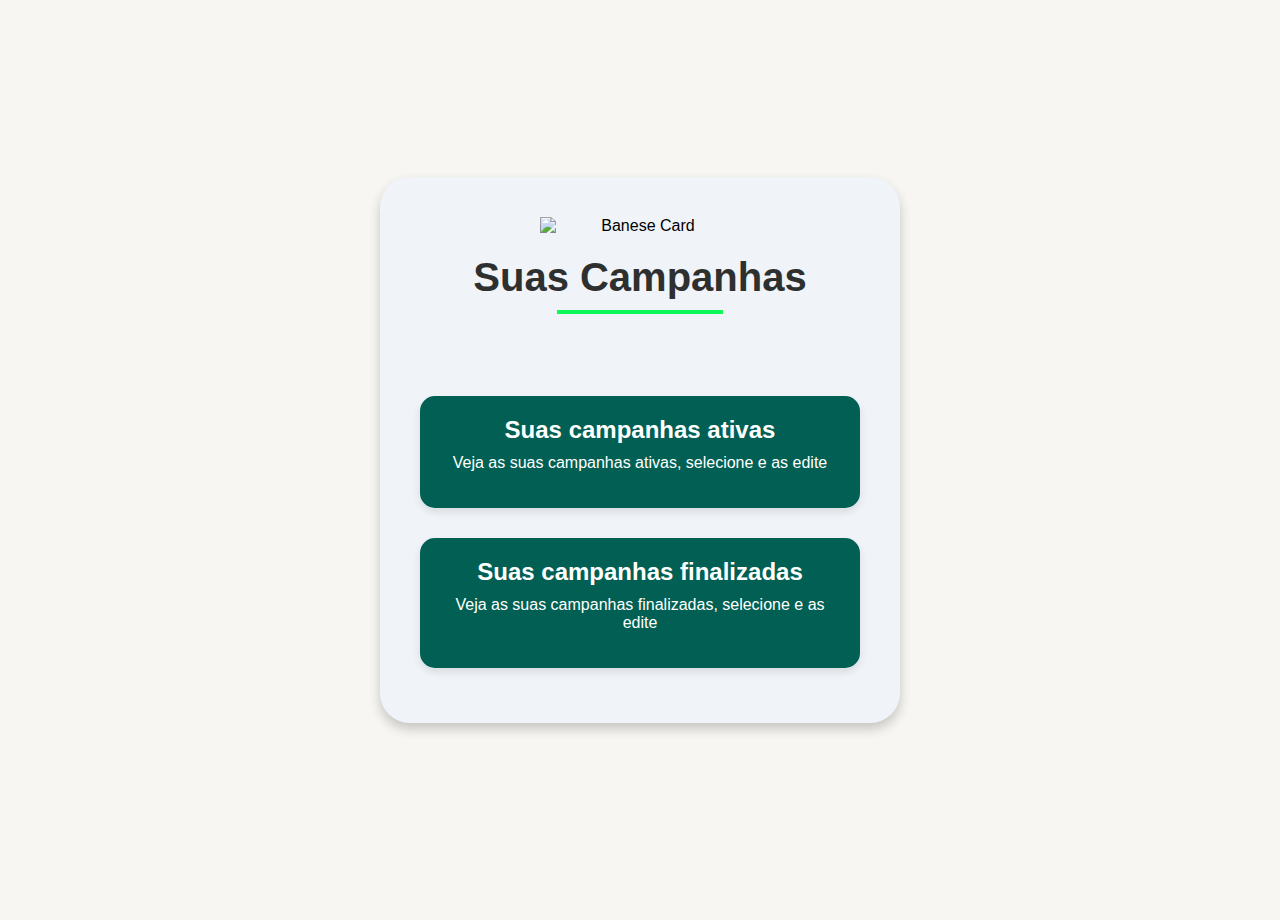
==== templates/campanhas.html @ 08e76594 "new" ====
<!DOCTYPE html>
<html lang="pt-BR">
<head>
    <meta charset="UTF-8">
    <meta name="viewport" content="width=device-width, initial-scale=1.0">
    <title>Suas Campanhas - Banese Card</title> 
    <!-- Link da fonte Noyh Bold -->
    <link href="https://fonts.googleapis.com/css2?family=Noyh:wght@700&display=swap" rel="stylesheet">
    <style>
        body {
            font-family: Arial, sans-serif;
            background-color: #f7f6f2; /* Cor de fundo */
            margin: 0;
            padding: 0;
            height: 100vh; /* 100% da altura da tela */
            width: 100vw; /* 100% da largura da tela */
            display: flex;
            justify-content: center;
            align-items: center;
            overflow: hidden; /* Para evitar rolagem */
        }

        .container {
            width: 100vw; /* Garante que ocupe toda a largura da tela */
            padding: 20px;
            min-height: 100vh; /* Garante que a altura mínima seja 100vh */
            display: flex;
            flex-direction: column;
            justify-content: center;
            align-items: center;
        }

        /* Fundo abrangendo logo, título e campanhas */
        .header-section {
            background-color: #f0f4f8; /* Cor de fundo ao redor */
            padding: 40px; /* Preenchimento aumentado */
            border-radius: 30px; /* Bordas arredondadas */
            box-shadow: 0 6px 12px rgba(0, 0, 0, 0.2); /* Sombra mais suave */
            text-align: center; /* Centraliza o conteúdo */
            transition: transform 0.4s ease-in-out, box-shadow 0.4s ease-in-out; /* Animação suave */
        }

        .header-section:hover {
            transform: scale(1.02); /* Leve aumento ao passar o mouse */
            box-shadow: 0 8px 16px rgba(0, 0, 0, 0.3); /* Sombra mais intensa ao passar o mouse */
        }

        h1 {
            color: #2e3030; /* Cor da fonte "Suas Campanhas" */
            margin-top: 20px; /* Espaço entre a logo e o título */
            font-size: 2.5rem; /* Aumenta o tamanho da fonte */
            font-family: 'Noyh-Bold', sans-serif; /* Fonte Noyh Bold */
            display: inline-block;
            padding-bottom: 10px;
            position: relative; /* Para posicionar o traço */
        }

        /* Traço pequeno e mais grosso embaixo do texto */
        h1::after {
            content: "";
            display: block;
            width: 50%; /* Aproximadamente metade do tamanho do texto */
            height: 4px; /* Mais grosso */
            background-color: #0ef758; /* Cor verde */
            margin: 10px auto 0; /* Centralizado e pequeno espaço acima */
        }

        .campaigns {
            display: flex;
            flex-direction: column;
            align-items: center;
            margin-top: 30px;
        }

        .campaign-box {
            width: 100%;
            max-width: 400px; /* Limita a largura máxima */
            background-color: #015f53;
            color: #ffffff;
            padding: 20px;
            border-radius: 15px; /* Bordas arredondadas */
            cursor: pointer;
            text-decoration: none;
            margin: 15px 0;
            transition: background-color 0.3s ease, transform 0.3s ease, box-shadow 0.3s ease; /* Transição suave */
            box-shadow: 0 4px 8px rgba(0, 0, 0, 0.1); /* Sombra suave */
        }

        .campaign-box h2 {
            margin: 0;
            font-size: 1.5rem; /* Ajusta o tamanho do título */
        }

        .campaign-box p {
            margin-top: 10px;
            font-size: 1rem; /* Tamanho da descrição */
        }

        /* Animação ao passar o mouse nas campanhas */
        .campaign-box:hover {
            background-color: #014b46; /* Muda a cor de fundo ao passar o mouse */
            transform: translateY(-5px); /* Efeito de elevação ao passar o mouse */
            box-shadow: 0 6px 12px rgba(0, 0, 0, 0.2); /* Sombra mais intensa */
        }

        /* Ajuste da centralização da logo */
        img {
            width: 200px;
            display: block;
            margin: 0 auto;
        }

        /* Responsividade para telas menores */
        @media (max-width: 600px) {
            .header-section {
                padding: 20px;
            }

            h1 {
                font-size: 2rem;
            }

            .campaign-box {
                max-width: 100%;
            }
        }
    </style>
</head>
<body>
    <div class="container">
        <div class="header-section">
            <img src="squad9/static/img/Dashboard/baneseCard.png" alt="Banese Card">
            <h1>Suas Campanhas</h1>

            <div class="campaigns">
                <a href="https://www.banesecard.com.br/" class="campaign-box">
                    <h2>Suas campanhas ativas</h2>
                    <p>Veja as suas campanhas ativas, selecione e as edite</p>
                </a>
                <a href="https://www.banesecard.com.br/#cartoes" class="campaign-box">
                    <h2>Suas campanhas finalizadas</h2>
                    <p>Veja as suas campanhas finalizadas, selecione e as edite</p>
                </a>
            </div>
        </div>
    </div>
</body>
</html>
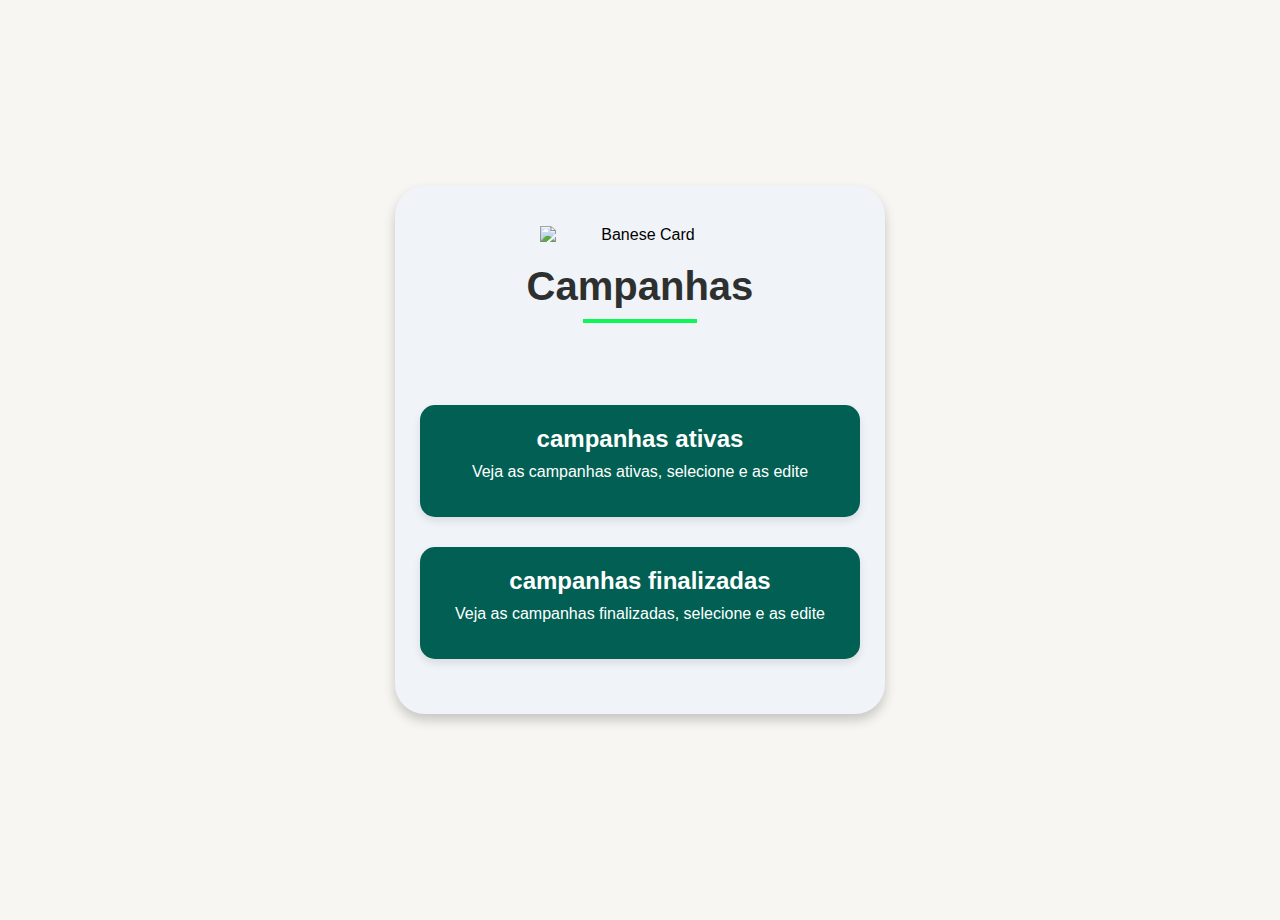
==== commit f4be8391: "new" ====
--- a/templates/campanhas.html
+++ b/templates/campanhas.html
@@ -5,7 +5,7 @@
     <meta name="viewport" content="width=device-width, initial-scale=1.0">
     <title>Suas Campanhas - Banese Card</title> 
     <!-- Link da fonte Noyh Bold -->
-    <link href="https://fonts.googleapis.com/css2?family=Noyh:wght@700&display=swap" rel="stylesheet">
+    <link rel="shortcut icon" href="static/img/Dashboard/logo1.jpeg" type="image/x-icon">
     <style>
         body {
             font-family: Arial, sans-serif;
@@ -129,17 +129,17 @@
 <body>
     <div class="container">
         <div class="header-section">
-            <img src="squad9/static/img/Dashboard/baneseCard.png" alt="Banese Card">
-            <h1>Suas Campanhas</h1>
+            <img src="static/img/baneseCard.png" alt="Banese Card">
+            <h1>Campanhas</h1>
 
             <div class="campaigns">
                 <a href="https://www.banesecard.com.br/" class="campaign-box">
-                    <h2>Suas campanhas ativas</h2>
-                    <p>Veja as suas campanhas ativas, selecione e as edite</p>
+                    <h2>campanhas ativas</h2>
+                    <p>Veja as campanhas ativas, selecione e as edite</p>
                 </a>
                 <a href="https://www.banesecard.com.br/#cartoes" class="campaign-box">
-                    <h2>Suas campanhas finalizadas</h2>
-                    <p>Veja as suas campanhas finalizadas, selecione e as edite</p>
+                    <h2>campanhas finalizadas</h2>
+                    <p>Veja as campanhas finalizadas, selecione e as edite</p>
                 </a>
             </div>
         </div>
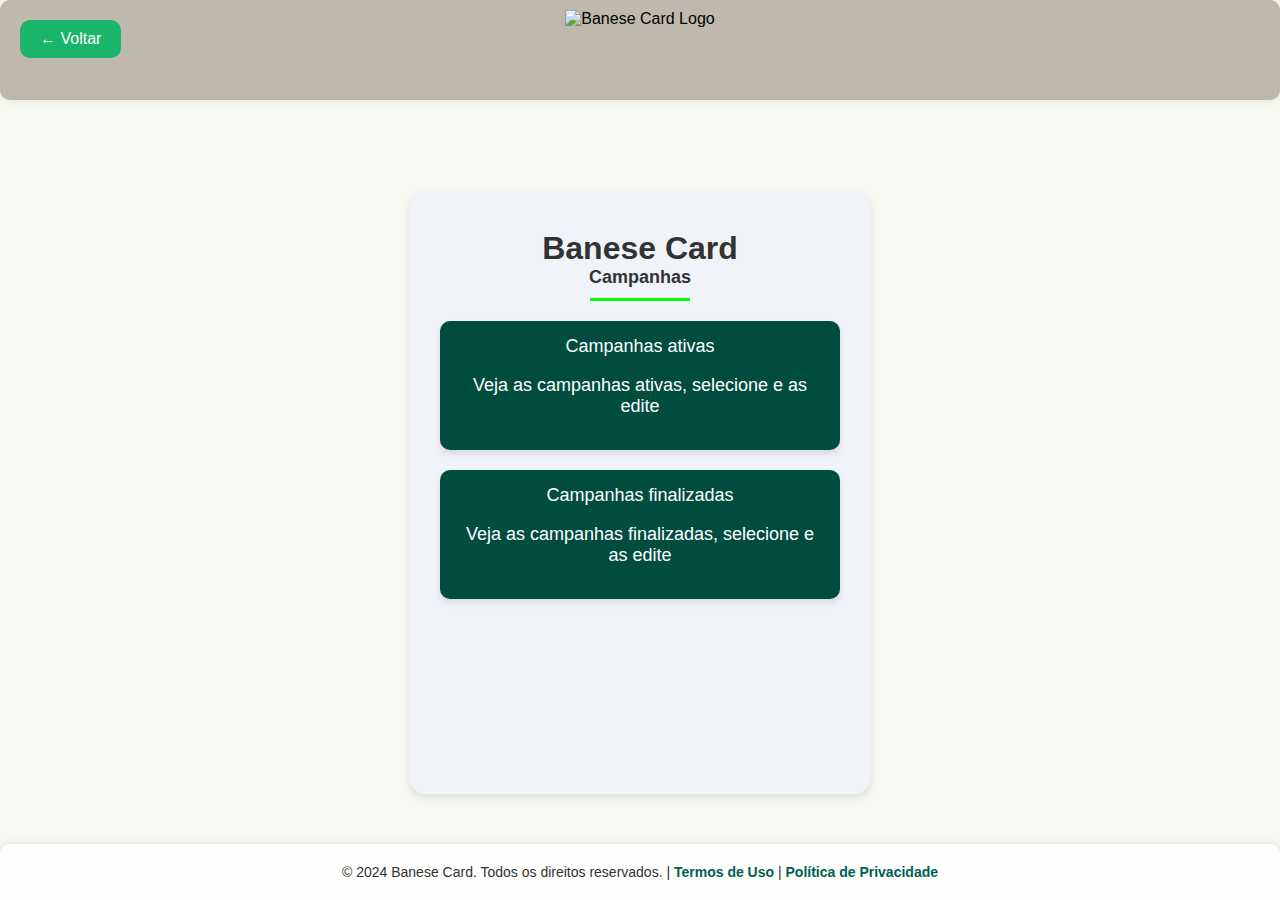
==== commit ed8a8376: "new" ====
--- a/templates/campanhas.html
+++ b/templates/campanhas.html
@@ -3,146 +3,292 @@
 <head>
     <meta charset="UTF-8">
     <meta name="viewport" content="width=device-width, initial-scale=1.0">
-    <title>Suas Campanhas - Banese Card</title> 
-    <!-- Link da fonte Noyh Bold -->
+    <title> Campanhas</title>
+    <link href="https://cdnjs.cloudflare.com/ajax/libs/font-awesome/5.15.3/css/all.min.css" rel="stylesheet" />
     <link rel="shortcut icon" href="static/img/Dashboard/logo1.jpeg" type="image/x-icon">
+    <link rel="stylesheet" href="static/css/styles.css"> <!-- Arquivo CSS externo -->
     <style>
-        body {
-            font-family: Arial, sans-serif;
-            background-color: #f7f6f2; /* Cor de fundo */
+        /* Estilos unificados e organizados */
+        body, html {
+            height: 100%;
             margin: 0;
             padding: 0;
-            height: 100vh; /* 100% da altura da tela */
-            width: 100vw; /* 100% da largura da tela */
-            display: flex;
-            justify-content: center;
-            align-items: center;
-            overflow: hidden; /* Para evitar rolagem */
-        }
-
-        .container {
-            width: 100vw; /* Garante que ocupe toda a largura da tela */
-            padding: 20px;
-            min-height: 100vh; /* Garante que a altura mínima seja 100vh */
+            background-image: url('static/img/background.webp');
+            background-size: cover;
+            background-position: center;
+            background-repeat: no-repeat;
+            background-color: #f8f8f2;
+            font-family: Arial, sans-serif;
             display: flex;
             flex-direction: column;
-            justify-content: center;
-            align-items: center;
-        }
-
-        /* Fundo abrangendo logo, título e campanhas */
-        .header-section {
-            background-color: #f0f4f8; /* Cor de fundo ao redor */
-            padding: 40px; /* Preenchimento aumentado */
-            border-radius: 30px; /* Bordas arredondadas */
-            box-shadow: 0 6px 12px rgba(0, 0, 0, 0.2); /* Sombra mais suave */
-            text-align: center; /* Centraliza o conteúdo */
-            transition: transform 0.4s ease-in-out, box-shadow 0.4s ease-in-out; /* Animação suave */
-        }
-
-        .header-section:hover {
-            transform: scale(1.02); /* Leve aumento ao passar o mouse */
-            box-shadow: 0 8px 16px rgba(0, 0, 0, 0.3); /* Sombra mais intensa ao passar o mouse */
-        }
-
-        h1 {
-            color: #2e3030; /* Cor da fonte "Suas Campanhas" */
-            margin-top: 20px; /* Espaço entre a logo e o título */
-            font-size: 2.5rem; /* Aumenta o tamanho da fonte */
-            font-family: 'Noyh-Bold', sans-serif; /* Fonte Noyh Bold */
-            display: inline-block;
-            padding-bottom: 10px;
-            position: relative; /* Para posicionar o traço */
-        }
-
-        /* Traço pequeno e mais grosso embaixo do texto */
-        h1::after {
-            content: "";
-            display: block;
-            width: 50%; /* Aproximadamente metade do tamanho do texto */
-            height: 4px; /* Mais grosso */
-            background-color: #0ef758; /* Cor verde */
-            margin: 10px auto 0; /* Centralizado e pequeno espaço acima */
-        }
-
-        .campaigns {
-            display: flex;
-            flex-direction: column;
-            align-items: center;
-            margin-top: 30px;
-        }
-
-        .campaign-box {
+            min-height: 100vh;
+        }
+
+        .container1 {
+            flex: 1; /* Isso faz com que o contêiner principal ocupe o espaço restante disponível */
+            background-color: #f0f4f8;
+            border-radius: 15px;
+            box-shadow: 0 4px 8px rgba(0, 0, 0, 0.1);
+            padding: 30px;
+            text-align: center;
+            width: 400px;
+            margin: 50px auto;
+            transition: transform 0.4s ease-in-out, box-shadow 0.4s ease-in-out;
+        }
+
+        .content {
+            padding: 20px;
+            flex: 1; /* Isso garante que cada tela de conteúdo ocupe o espaço restante */
+        }
+
+        .container1:hover {
+            transform: scale(1.02);
+            box-shadow: 0 8px 16px rgba(0, 0, 0, 0.3);
+        }
+
+        .container1 img, .container img {
+            width: 200px;
+            display: block;
+            margin: 0 auto;
+        }
+
+        .container1 h1, .container h1 {
+            font-size: 32px;
+            color: #333;
+            margin: 10px 0;
+        }
+
+        .container1 h1 span, .container h1 span {
+            display: block;
+            font-size: 18px;
+            color: #333;
+        }
+
+        .container1 h1::after, .container h1::after {
+            content: '';
+            display: block;
+            width: 100px;
+            height: 3px;
+            background-color: #00ff00;
+            margin: 10px auto;
+        }
+
+        .button, .button1 {
+            background-color: #004d40;
+            color: #fff;
+            padding: 15px;
+            border: none;
+            border-radius: 10px;
+            margin: 10px 0;
             width: 100%;
-            max-width: 400px; /* Limita a largura máxima */
-            background-color: #015f53;
-            color: #ffffff;
+            font-size: 18px;
+            cursor: pointer;
+            box-shadow: 0 4px 6px rgba(0, 0, 0, 0.1);
+            transition: all 0.3s ease;
+        }
+
+        .button:hover, .button1:hover {
+            background-color: #014b46;
+            transform: translateY(-5px);
+            box-shadow: 0 6px 12px rgba(0, 0, 0, 0.2);
+        }
+
+        .content {
             padding: 20px;
-            border-radius: 15px; /* Bordas arredondadas */
+        }
+
+        .campaigns, .finished-campaigns, .edit-campaign {
+            display: none;
+        }
+
+        .campaigns.active, .finished-campaigns.active, .edit-campaign.active {
+            display: block;
+        }
+
+        .campaign-item {
+            background-color: #e0f7fa;
+            color: #004d40;
+            padding: 15px;
+            border-radius: 10px;
+            margin: 10px 0;
+            font-size: 18px;
+            box-shadow: 0 4px 6px rgba(0, 0, 0, 0.1);
+            text-align: left;
             cursor: pointer;
+        }
+
+        .campaign-item h2 {
+            margin: 0 0 10px;
+            font-size: 20px;
+        }
+
+        .campaign-item p {
+            margin: 0;
+            font-size: 16px;
+        }
+
+        .edit-form {
+            text-align: left;
+        }
+
+        .edit-form label {
+            display: block;
+            margin: 10px 0 5px;
+            font-size: 16px;
+        }
+
+        .edit-form input, .edit-form textarea {
+            width: 100%;
+            padding: 10px;
+            border-radius: 5px;
+            border: 1px solid #ccc;
+            font-size: 16px;
+        }
+
+        .back-button {
+            background-color: #1ab569;
+            color: white;
+            border: none;
+            padding: 10px 20px;
+            border-radius: 10px;
+            font-size: 16px;
+            cursor: pointer;
+            transition: background-color 0.3s ease;
+            position: absolute;
+            top: 20px;
+            left: 20px;
+        }
+
+        .back-button:hover {
+            background-color: #159e56;
+        }
+
+        footer {
+            background-color: rgba(255, 255, 255, 0.8);
+            padding: 20px;
+            box-shadow: 0 0 10px rgba(0, 0, 0, 0.1);
+            border-radius: 10px 10px 0 0;
+            text-align: center;
+            margin-top: 0; /* Remova qualquer margem superior */
+        }
+
+        footer p {
+            margin: 0;
+            font-size: 14px;
+            color: #333;
+        }
+
+        footer a {
+            color: #005E52;
             text-decoration: none;
-            margin: 15px 0;
-            transition: background-color 0.3s ease, transform 0.3s ease, box-shadow 0.3s ease; /* Transição suave */
-            box-shadow: 0 4px 8px rgba(0, 0, 0, 0.1); /* Sombra suave */
-        }
-
-        .campaign-box h2 {
-            margin: 0;
-            font-size: 1.5rem; /* Ajusta o tamanho do título */
-        }
-
-        .campaign-box p {
-            margin-top: 10px;
-            font-size: 1rem; /* Tamanho da descrição */
-        }
-
-        /* Animação ao passar o mouse nas campanhas */
-        .campaign-box:hover {
-            background-color: #014b46; /* Muda a cor de fundo ao passar o mouse */
-            transform: translateY(-5px); /* Efeito de elevação ao passar o mouse */
-            box-shadow: 0 6px 12px rgba(0, 0, 0, 0.2); /* Sombra mais intensa */
-        }
-
-        /* Ajuste da centralização da logo */
-        img {
-            width: 200px;
-            display: block;
-            margin: 0 auto;
-        }
-
-        /* Responsividade para telas menores */
+            font-weight: bold;
+        }
+
+        footer a:hover {
+            text-decoration: underline;
+        }
+
         @media (max-width: 600px) {
-            .header-section {
+            .container1 {
+                width: 100%;
                 padding: 20px;
-            }
-
-            h1 {
-                font-size: 2rem;
-            }
-
-            .campaign-box {
-                max-width: 100%;
             }
         }
     </style>
 </head>
 <body>
-    <div class="container">
-        <div class="header-section">
-            <img src="static/img/baneseCard.png" alt="Banese Card">
-            <h1>Campanhas</h1>
-
-            <div class="campaigns">
-                <a href="https://www.banesecard.com.br/" class="campaign-box">
-                    <h2>campanhas ativas</h2>
-                    <p>Veja as campanhas ativas, selecione e as edite</p>
-                </a>
-                <a href="https://www.banesecard.com.br/#cartoes" class="campaign-box">
-                    <h2>campanhas finalizadas</h2>
-                    <p>Veja as campanhas finalizadas, selecione e as edite</p>
-                </a>
-            </div>
-        </div>
-    </div>
+    <header style="background-color: #bfb9ac; padding: 10px; box-shadow: 0 0 10px rgba(0, 0, 0, 0.1); margin-bottom: 40px; border-radius: 10px 10px;"> <!-- Cabeçalho da página -->
+        <div onclick="window.location.href='/'" style="display: flex; justify-content: center; align-items: center;"> <!-- Contêiner do cabeçalho -->
+            <img src="static/img/baneseCard.png" alt="Banese Card Logo" style="height: 80px;"> <!-- Logo do Banese Card -->
+        </div>
+        <div onclick="window.location.href='/'" style="display: flex; justify-content: space-around; align-items: center;">
+            <button class="back-button" onclick="window.location.href='/'">← Voltar</button>
+        </div>
+    </header>
+    <div class="container1" id="main-screen">
+        <h1>Banese Card<br /><span> Campanhas</span></h1>
+        <button class="button1" onclick="showCampaigns()" aria-label="Campanhas ativas">
+            Campanhas ativas
+            <p>Veja as campanhas ativas, selecione e as edite</p>
+        </button>
+        <button class="button1" onclick="showFinishedCampaigns()" aria-label="Campanhas finalizadas">
+            Campanhas finalizadas
+            <p>Veja as campanhas finalizadas, selecione e as edite</p>
+        </button>
+    </div>
+
+    <div class="content campaigns" id="campaigns-screen">
+        <h1>Campanhas Ativas</h1>
+        <div class="campaign-item" onclick="editCampaign('Cashback Supermercado XYZ', 'Receba 10% de cashback em todas as compras no Supermercado XYZ.')">
+            <h2>Cashback Supermercado XYZ</h2>
+            <p>Receba 10% de cashback em todas as compras no Supermercado XYZ.</p>
+        </div>
+        <div class="campaign-item" onclick="editCampaign('Desconto Farmácia ABC', 'Desconto de 15% em medicamentos na Farmácia ABC.')">
+            <h2>Desconto Farmácia ABC</h2>
+            <p>Desconto de 15% em medicamentos na Farmácia ABC.</p>
+        </div>
+    </div>
+
+    <div class="content finished-campaigns" id="finished-campaigns-screen">
+        <h1>Campanhas Finalizadas</h1>
+        <div class="campaign-item">
+            <h2>Cashback Loja de Roupas ABC</h2>
+            <p>Receba 5% de cashback em todas as compras na Loja de Roupas ABC.</p>
+        </div>
+        <div class="campaign-item">
+            <h2>Desconto Livraria XYZ</h2>
+            <p>Desconto de 20% em livros na Livraria XYZ.</p>
+        </div>
+        <!-- Outras campanhas finalizadas... -->
+        <button class="button" onclick="goBack()">Voltar</button>
+    </div>
+
+    <div class="content edit-campaign" id="edit-campaign-screen">
+        <h1>Editar Campanha</h1>
+        <form class="edit-form" onsubmit="saveCampaign(event)">
+            <label for="campaign-title">Título da Campanha</label>
+            <input type="text" id="campaign-title" name="campaign-title" required maxlength="50">
+            <label for="campaign-description">Descrição da Campanha</label>
+            <textarea id="campaign-description" name="campaign-description" rows="4" required maxlength="200"></textarea>
+            <button class="button" type="submit">Continuar</button>
+        </form>
+    </div>
+
+    <script>
+        function toggleView(screenToShow) {
+            const screens = ['main-screen', 'campaigns-screen', 'finished-campaigns-screen', 'edit-campaign-screen'];
+            screens.forEach(screen => {
+                document.getElementById(screen).style.display = screen === screenToShow ? 'block' : 'none';
+            });
+        }
+
+        function showCampaigns() { toggleView('campaigns-screen'); }
+        function showFinishedCampaigns() { toggleView('finished-campaigns-screen'); }
+        function goBack() { toggleView('main-screen'); }
+
+        function editCampaign(title, description) {
+            toggleView('edit-campaign-screen');
+            document.getElementById('campaign-title').value = title;
+            document.getElementById('campaign-description').value = description;
+        }
+
+        function saveCampaign(event) {
+            event.preventDefault();
+            const title = document.getElementById('campaign-title').value;
+            const description = document.getElementById('campaign-description').value;
+            const campaignItems = document.querySelectorAll('.campaign-item');
+            campaignItems.forEach(item => {
+                if (item.querySelector('h2').innerText === title) {
+                    item.querySelector('p').innerText = description;
+                }
+            });
+            toggleView('campaigns-screen');
+        }
+    </script>
+
+<footer>
+    <p>&copy; 2024 Banese Card. Todos os direitos reservados. | <a href="#">Termos de Uso</a> | <a href="#">Política de Privacidade</a></p>
+</footer>
+
 </body>
 </html>
